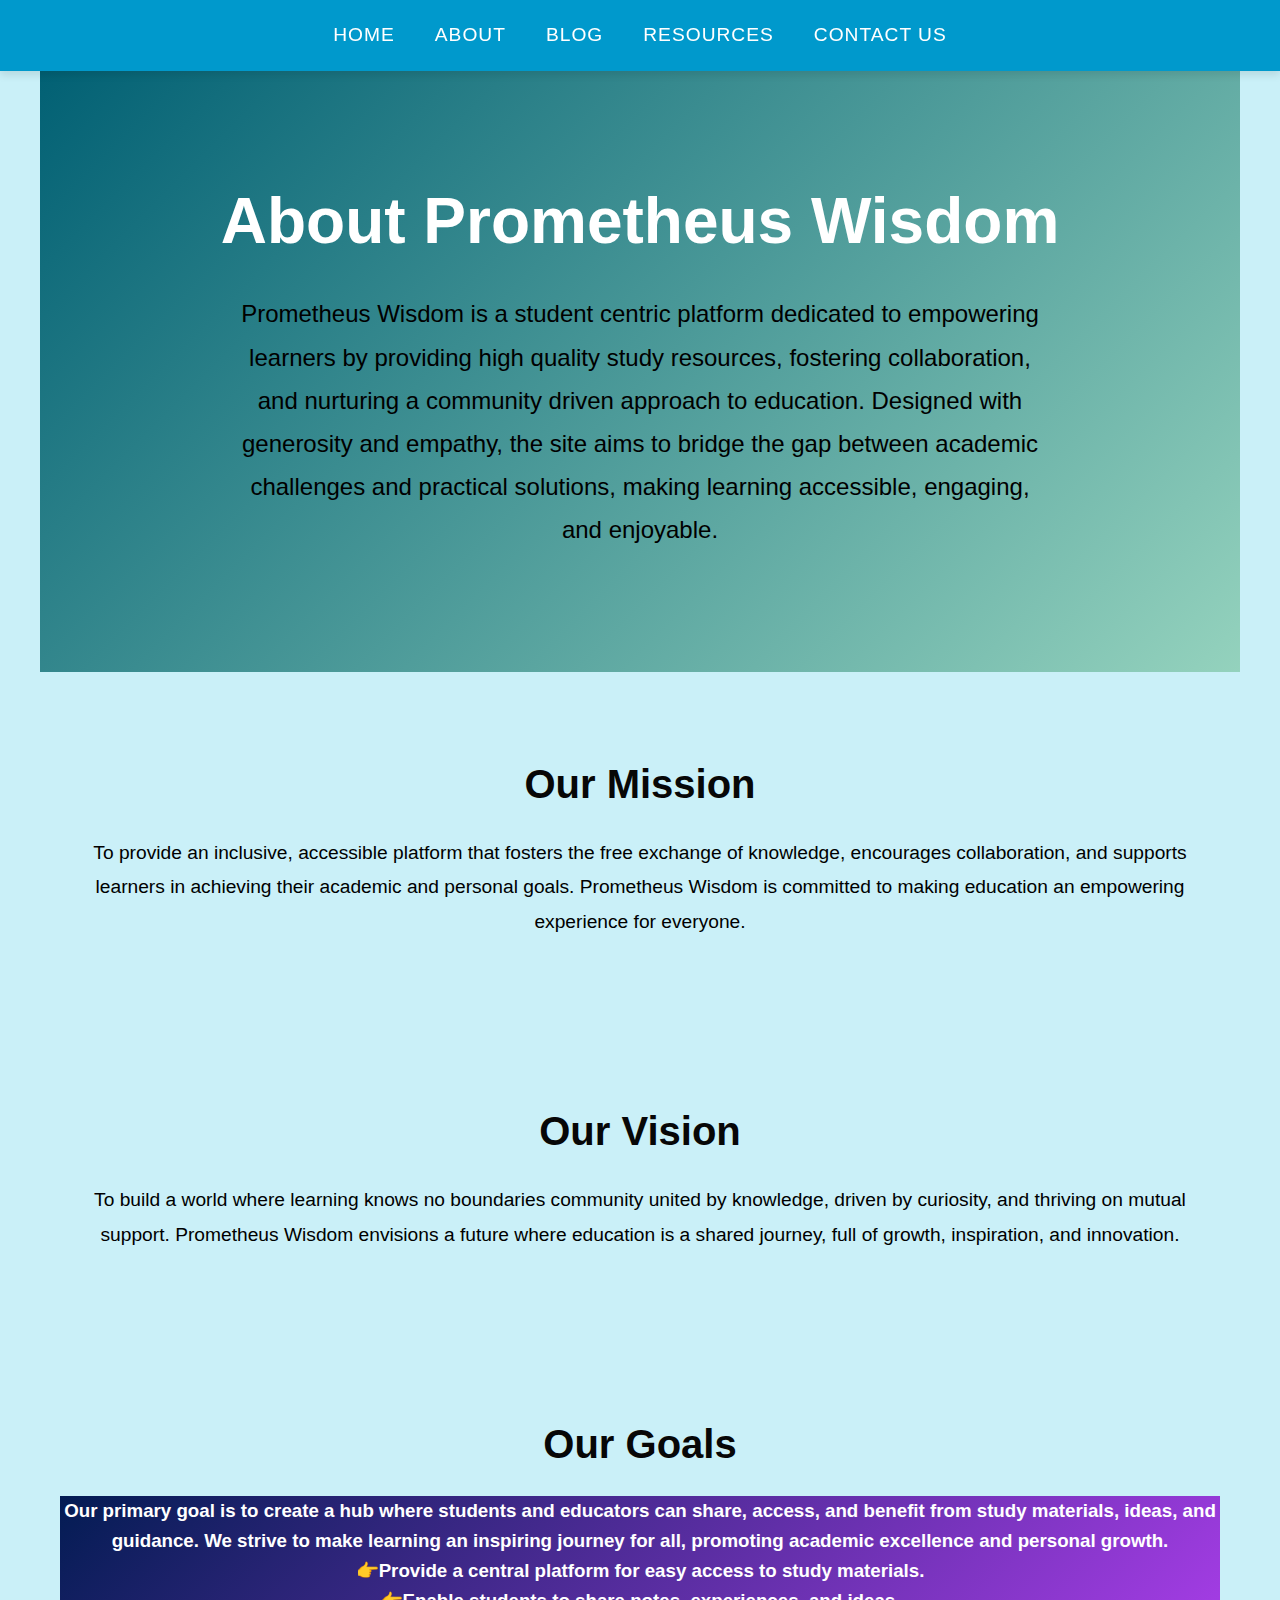
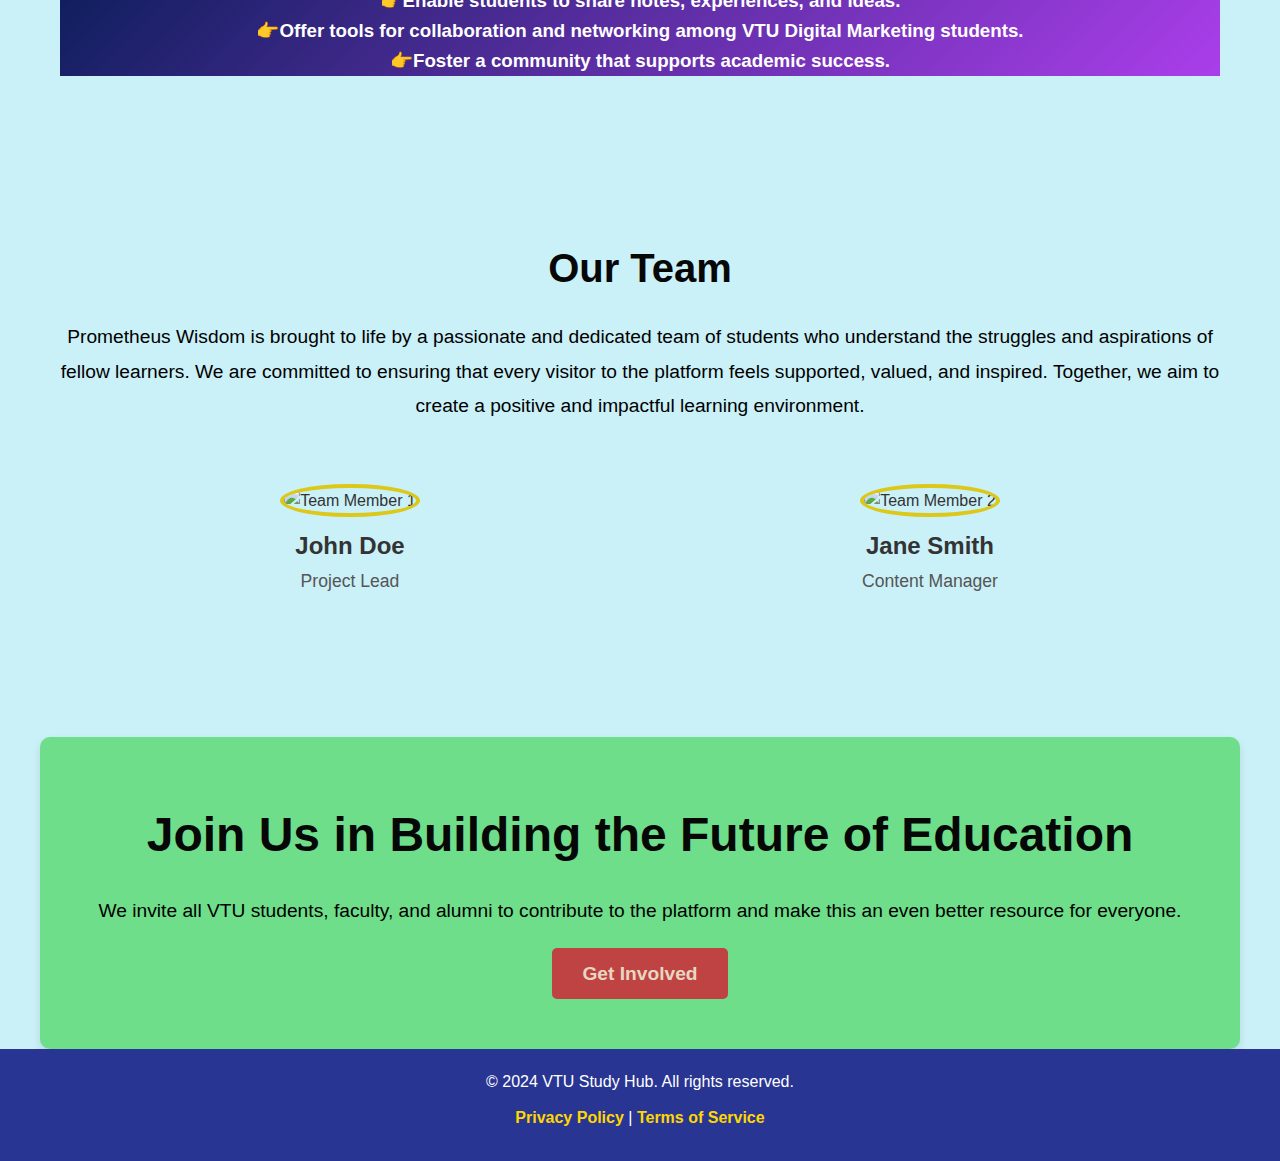
==== about.html @ 9e21d131 "Add files via upload" ====
<!DOCTYPE html>
<html lang="en">
  <head>
    <meta charset="UTF-8" />
    <meta name="viewport" content="width=device-width, initial-scale=1.0" />
    <meta
      name="description"
      content="Learn more about VTU Study Hub, a platform dedicated to helping students access study materials, share ideas, and connect with the VTU community."
    />
    <meta
      name="keywords"
      content="VTU Study Hub, VTU, Study Materials, Mysuru, Karnataka, Education"
    />
    <meta name="author" content="VTU Study Hub" />
    <meta property="og:title" content="About Us - VTU Study Hub" />
    <meta
      property="og:description"
      content="Discover the mission, vision, and goals behind VTU Study Hub, a platform created for VTU students."
    />
    <meta property="og:url" content="https://www.vtustudyhub.com/about" />
    <meta
      property="og:image"
      content="https://www.vtustudyhub.com/images/logo.png"
    />
    <title>About Us - VTU Study Hub</title>

    <!-- Google Fonts -->
    <link
      href="https://fonts.googleapis.com/css2?family=Lora:wght@400;700&family=Poppins:wght@300;400;500;600&display=swap"
      rel="stylesheet"
    />

    <!-- Link to External CSS -->
    <link rel="stylesheet" href="css/aboutstyle.css" />

    <!-- Content Security Policy Meta Tag -->
    <meta
      http-equiv="Content-Security-Policy"
      content="default-src 'self'; script-src 'self' https://kit.fontawesome.com; style-src 'self' 'unsafe-inline';"
    />

    <!-- Favicon (optional) -->
    <link rel="icon" href="images/favicon.ico" type="image/x-icon" />
  </head>
  <body>
    <!-- Navigation Bar (Same as index.html) -->
    <header>
      <nav id="navbar">
        <ul class="menu">
          <li><a href="index.html">Home</a></li>
          <li><a href="about.html">About</a></li>
          <li><a href="blog.html">Blog</a></li>
          <li><a href="resources.html">Resources</a></li>
          <li><a href="contact.html">Contact Us</a></li>
        </ul>
      </nav>
    </header>

    <!-- Hero Section -->
    <section id="hero-about">
      <h1>About Prometheus Wisdom</h1>
      <p>
        Prometheus Wisdom is a student centric platform dedicated to empowering
        learners by providing high quality study resources, fostering
        collaboration, and nurturing a community driven approach to education.
        Designed with generosity and empathy, the site aims to bridge the gap
        between academic challenges and practical solutions, making learning
        accessible, engaging, and enjoyable.
      </p>
    </section>

    <!-- Our Mission Section -->
    <section id="mission">
      <h2>Our Mission</h2>
      <p>
        To provide an inclusive, accessible platform that fosters the free
        exchange of knowledge, encourages collaboration, and supports learners
        in achieving their academic and personal goals. Prometheus Wisdom is
        committed to making education an empowering experience for everyone.
      </p>
    </section>

    <!-- Our Vision Section -->
    <section id="vision">
      <h2>Our Vision</h2>
      <p>
        To build a world where learning knows no boundaries community united by
        knowledge, driven by curiosity, and thriving on mutual support.
        Prometheus Wisdom envisions a future where education is a shared
        journey, full of growth, inspiration, and innovation.
      </p>
    </section>

    <!-- Our Goals Section -->
    <section id="goals">
      <h2>Our Goals</h2>
      <h3>
        <ul>
          <li>
            Our primary goal is to create a hub where students and educators can
            share, access, and benefit from study materials, ideas, and
            guidance. We strive to make learning an inspiring journey for all,
            promoting academic excellence and personal growth.
          </li>
          <li>
            👉Provide a central platform for easy access to study materials.
          </li>
          <li>👉Enable students to share notes, experiences, and ideas.</li>
          <li>
            👉Offer tools for collaboration and networking among VTU Digital
            Marketing students.
          </li>
          <li>👉Foster a community that supports academic success.</li>
        </ul>
      </h3>
    </section>

    <!-- Team Section -->
    <section id="team">
      <h2>Our Team</h2>
      <p>
        Prometheus Wisdom is brought to life by a passionate and dedicated team
        of students who understand the struggles and aspirations of fellow
        learners. We are committed to ensuring that every visitor to the
        platform feels supported, valued, and inspired. Together, we aim to
        create a positive and impactful learning environment.
      </p>
      <div class="team-members">
        <!-- Example Team Member -->
        <div class="team-member">
          <img src="images/team_member1.jpg" alt="Team Member 1" />
          <h3>John Doe</h3>
          <p>Project Lead</p>
        </div>
        <div class="team-member">
          <img src="images/team_member2.jpg" alt="Team Member 2" />
          <h3>Jane Smith</h3>
          <p>Content Manager</p>
        </div>
        <!-- Add more team members as needed -->
      </div>
    </section>

    <!-- Call to Action Section -->
    <section id="cta">
      <h2>Join Us in Building the Future of Education</h2>
      <p>
        We invite all VTU students, faculty, and alumni to contribute to the
        platform and make this an even better resource for everyone.
      </p>
      <a href="contact.html" class="cta-button">Get Involved</a>
    </section>

    <!-- Footer Section -->
    <footer>
      <p>&copy; 2024 VTU Study Hub. All rights reserved.</p>
      <p>
        <a href="privacy.html">Privacy Policy</a> |
        <a href="terms.html">Terms of Service</a>
      </p>
    </footer>
    <script src="js/scripts.js"></script>
  </body>
</html>
---- css/aboutstyle.css ----
/* General Reset */
* {
  margin: 0;
  padding: 0;
  box-sizing: border-box;
}

/* Body and Base Styles */
body {
  font-family: "Poppins", sans-serif;
  line-height: 1.6;
  background-color: #caf0f8;
  color: #333;
  padding-top: 50px; /* Ensure there's space for fixed header */
}

/* Navigation Bar */
#navbar {
  position: fixed;
  width: 100%;
  top: 0;
  left: 0;
  background-color: #0099cc;
  box-shadow: 0 4px 8px rgba(0, 0, 0, 0.1);
  z-index: 1000;
}

#navbar .menu {
  display: flex;
  justify-content: center;
  align-items: center;
  padding: 20px 0;
  list-style: none;
}

#navbar .menu li {
  margin: 0 20px;
}

#navbar .menu li a {
  color: white;
  font-size: 1.2rem;
  font-weight: 500;
  text-decoration: none;
  text-transform: uppercase;
  letter-spacing: 1px;
  transition: color 0.3s ease;
}

#navbar .menu li a:hover {
  color: #ff6600;
}

/* Hero Section */
#hero-about {
  background: linear-gradient(135deg, #005f73, #94d2bd);
  color: white;
  padding: 120px 20px;
  text-align: center;
  animation: fadeIn 2s ease-out;
}

#hero-about h1 {
  font-size: 4rem;
  font-weight: 700;
  margin-bottom: 20px;
  animation: slideInFromLeft 1s ease-out;
}

#hero-about p {
  font-size: 1.5rem;
  font-weight: 300;
  max-width: 800px;
  margin: 0 auto;
  animation: fadeInUp 1.5s ease-out;
}

/* About Sections */
section {
  padding: 80px 20px;
  max-width: 1200px;
  margin: 0 auto;
}

section h2 {
  font-size: 2.5rem;
  color: #070707;
  margin-bottom: 20px;
  text-align: center;
  position: relative;
  z-index: 1;
  animation: fadeIn 1s ease-out;
}

section p {
  font-size: 1.2rem;
  color: #000000;
  line-height: 1.8;
  text-align: center;
  animation: fadeInUp 1.5s ease-out;
}

#goals ul {
  background: linear-gradient(135deg, #031c53, #ab3eeb);
  color: white;
  padding: 120px 20px;
  text-align: center;
  animation: fadeIn 2s ease-out;
  list-style: none;
  padding: 0;
  text-align: center;
  margin-top: 20px;
}
#cta {
  background-color: #6ede8a;
  color: white;
  text-align: center;
  padding: 60px 20px;
  margin-top: 40px;
  border-radius: 10px;
  box-shadow: 0 4px 8px rgba(0, 0, 0, 0.1);
  animation: fadeInUp 2s ease-out;
}

#cta h2 {
  font-size: 3rem;
  margin-bottom: 20px;
  animation: slideInFromLeft 1s ease-out;
}

#cta p {
  font-size: 1.2rem;
  margin-bottom: 30px;
  animation: fadeInUp 1.5s ease-out;
}

.cta-button {
  background-color: #bf4342;
  color: #e7d7c1;
  padding: 15px 30px;
  font-size: 1.2rem;
  text-decoration: none;
  border-radius: 5px;
  font-weight: bold;
  transition: background-color 0.3s ease, color 0.3s ease;
  animation: fadeIn 1s ease-out;
}

.cta-button:hover {
  background-color: #e55b00;
  color: white;
}

/* Team Section */
.team-members {
  display: flex;
  justify-content: space-around;
  flex-wrap: wrap;
  margin-top: 40px;
}

.team-member {
  width: 250px;
  text-align: center;
  margin: 20px;
  animation: fadeInUp 1.5s ease-out;
}

.team-member img {
  width: 150px;
  height: 150px;
  border-radius: 50%;
  border: 4px solid #dbc819;
  margin-bottom: 10px;
  transition: transform 0.3s ease;
}

.team-member img:hover {
  transform: scale(1.1);
}

.team-member h3 {
  font-size: 1.5rem;
  font-weight: 600;
}

.team-member p {
  font-size: 1.1rem;
  color: #555;
  font-weight: 400;
}

/* Footer */
footer {
  background-color: #333;
  color: white;
  text-align: center;
  padding: 20px;
  font-size: 1rem;
  position: relative;
  bottom: 0;
  width: 100%;
}

footer p {
  margin-bottom: 10px;
}

footer a {
  color: #ff6600;
  text-decoration: none;
}

footer a:hover {
  text-decoration: underline;
}

/* Animation Definitions */
@keyframes fadeIn {
  0% {
    opacity: 0;
  }
  100% {
    opacity: 1;
  }
}

@keyframes fadeInUp {
  0% {
    opacity: 0;
    transform: translateY(20px);
  }
  100% {
    opacity: 1;
    transform: translateY(0);
  }
}

@keyframes slideInFromLeft {
  0% {
    opacity: 0;
    transform: translateX(-100px);
  }
  100% {
    opacity: 1;
    transform: translateX(0);
  }
}

@keyframes scaleUp {
  0% {
    transform: scale(0);
  }
  100% {
    transform: scale(1);
  }
}

/* Media Queries (Mobile Responsiveness) */
@media only screen and (max-width: 768px) {
  #navbar .menu {
    flex-direction: column;
  }

  #navbar .menu li {
    margin: 10px 0;
  }

  #hero-about h1 {
    font-size: 2.5rem;
  }

  #hero-about p {
    font-size: 1.2rem;
  }

  section h2 {
    font-size: 2rem;
  }

  #cta h2 {
    font-size: 2.5rem;
  }

  .team-members {
    flex-direction: column;
    align-items: center;
  }

  .team-member {
    width: 80%;
  }
}

@media only screen and (max-width: 480px) {
  #hero-about h1 {
    font-size: 2rem;
  }

  #hero-about p {
    font-size: 1.1rem;
  }

  section h2 {
    font-size: 1.8rem;
  }

  #cta h2 {
    font-size: 2rem;
  }

  .cta-button {
    font-size: 1rem;
    padding: 10px 20px;
  }

  .team-member {
    width: 90%;
  }
}
/* Footer Styling */
footer {
  background-color: #283593;
  padding: 20px;
  color: white;
  text-align: center;
}

footer p {
  font-size: 1rem;
}

footer a {
  color: #ffd700;
  font-weight: bold;
}

footer a:hover {
  color: #ffffff;
}
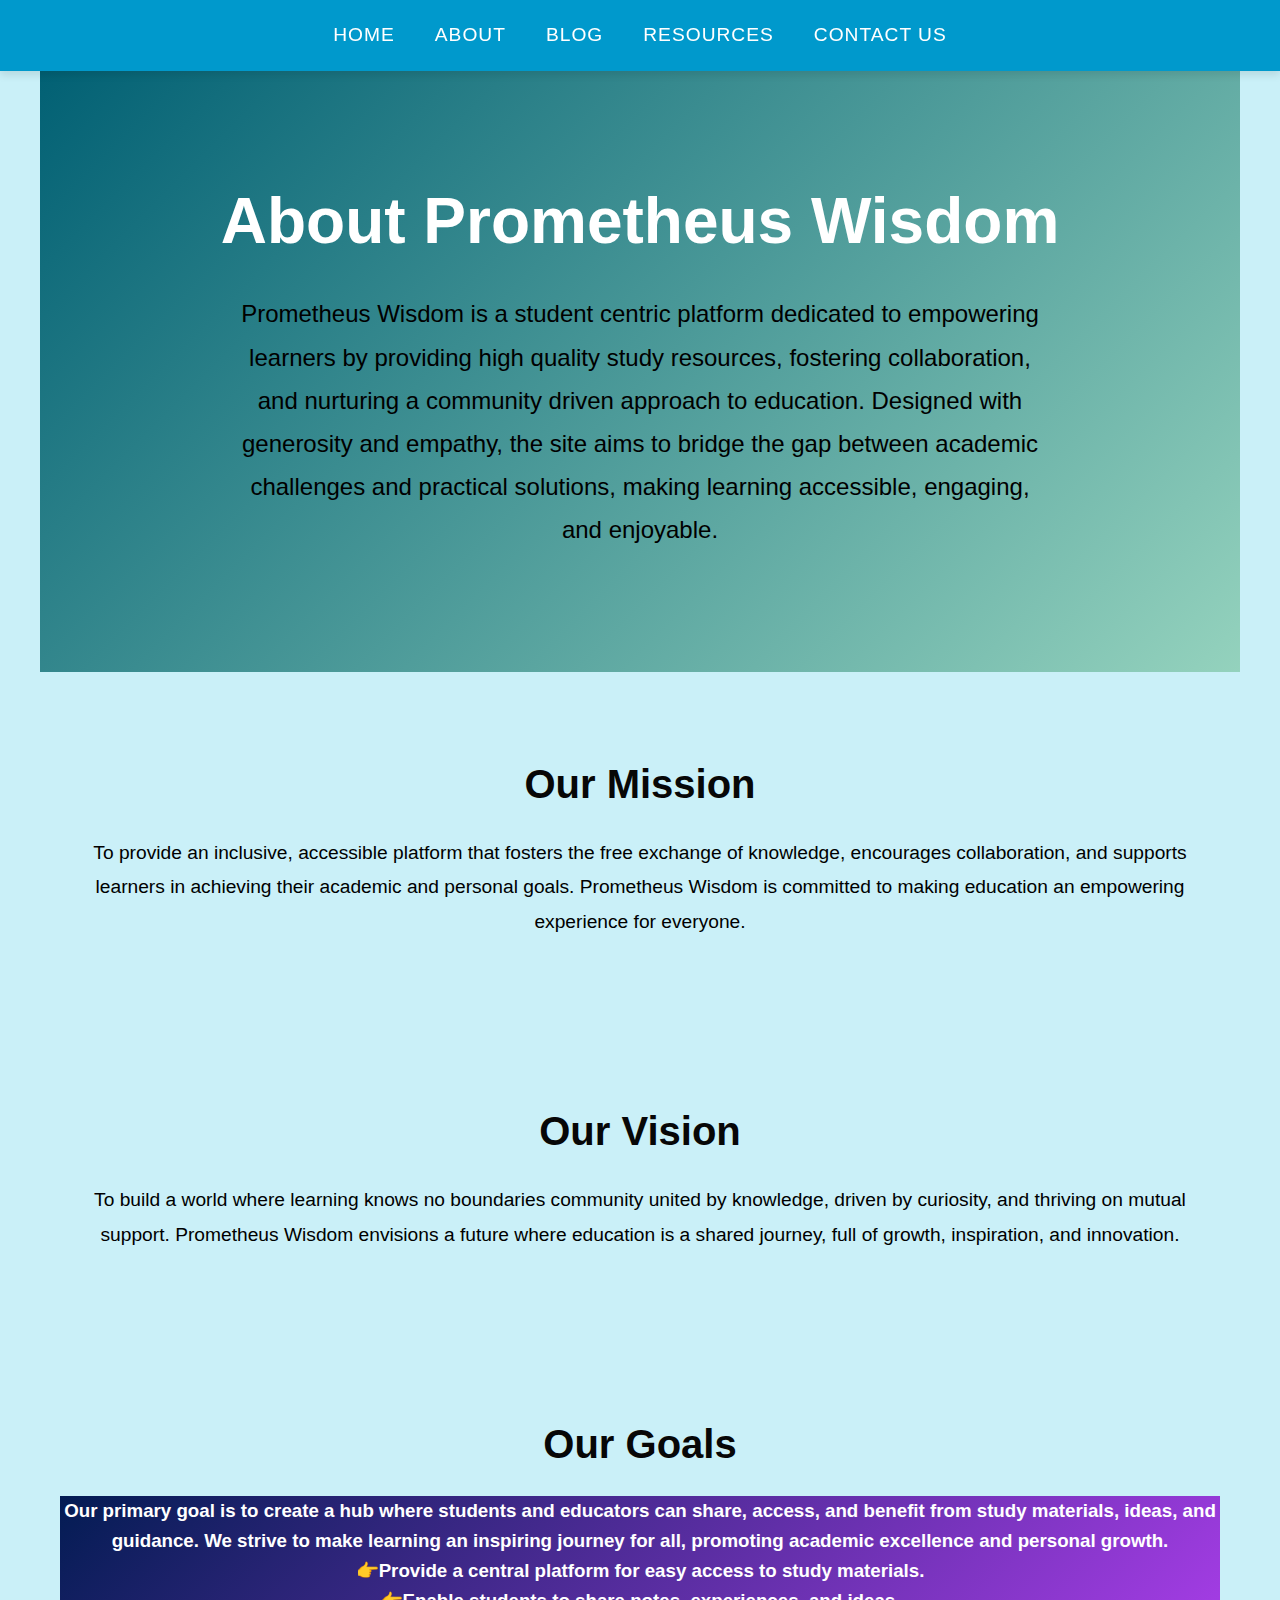
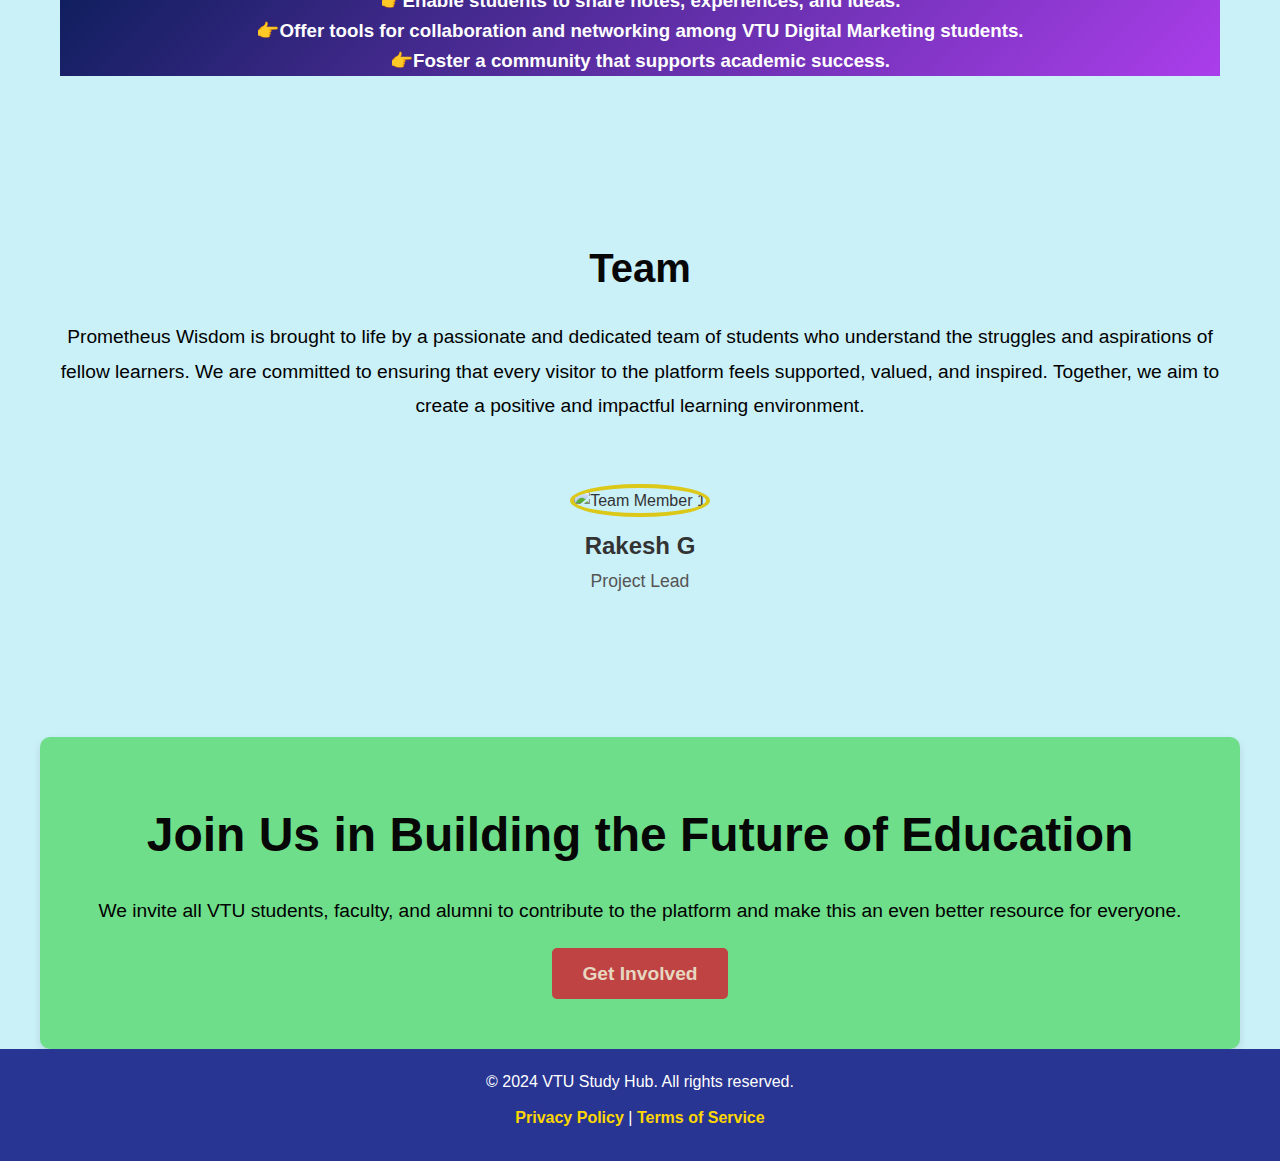
==== commit 08222579: "Update about.html" ====
--- a/about.html
+++ b/about.html
@@ -1,6 +1,15 @@
 <!DOCTYPE html>
 <html lang="en">
   <head>
+    <!-- Google tag (gtag.js) -->
+<script async src="https://www.googletagmanager.com/gtag/js?id=G-E0SKVNF7KB"></script>
+<script>
+  window.dataLayer = window.dataLayer || [];
+  function gtag(){dataLayer.push(arguments);}
+  gtag('js', new Date());
+
+  gtag('config', 'G-E0SKVNF7KB');
+</script>
     <meta charset="UTF-8" />
     <meta name="viewport" content="width=device-width, initial-scale=1.0" />
     <meta
@@ -117,7 +126,7 @@
 
     <!-- Team Section -->
     <section id="team">
-      <h2>Our Team</h2>
+      <h2> Team</h2>
       <p>
         Prometheus Wisdom is brought to life by a passionate and dedicated team
         of students who understand the struggles and aspirations of fellow
@@ -129,13 +138,8 @@
         <!-- Example Team Member -->
         <div class="team-member">
           <img src="images/team_member1.jpg" alt="Team Member 1" />
-          <h3>John Doe</h3>
+          <h3>Rakesh G</h3>
           <p>Project Lead</p>
-        </div>
-        <div class="team-member">
-          <img src="images/team_member2.jpg" alt="Team Member 2" />
-          <h3>Jane Smith</h3>
-          <p>Content Manager</p>
         </div>
         <!-- Add more team members as needed -->
       </div>
